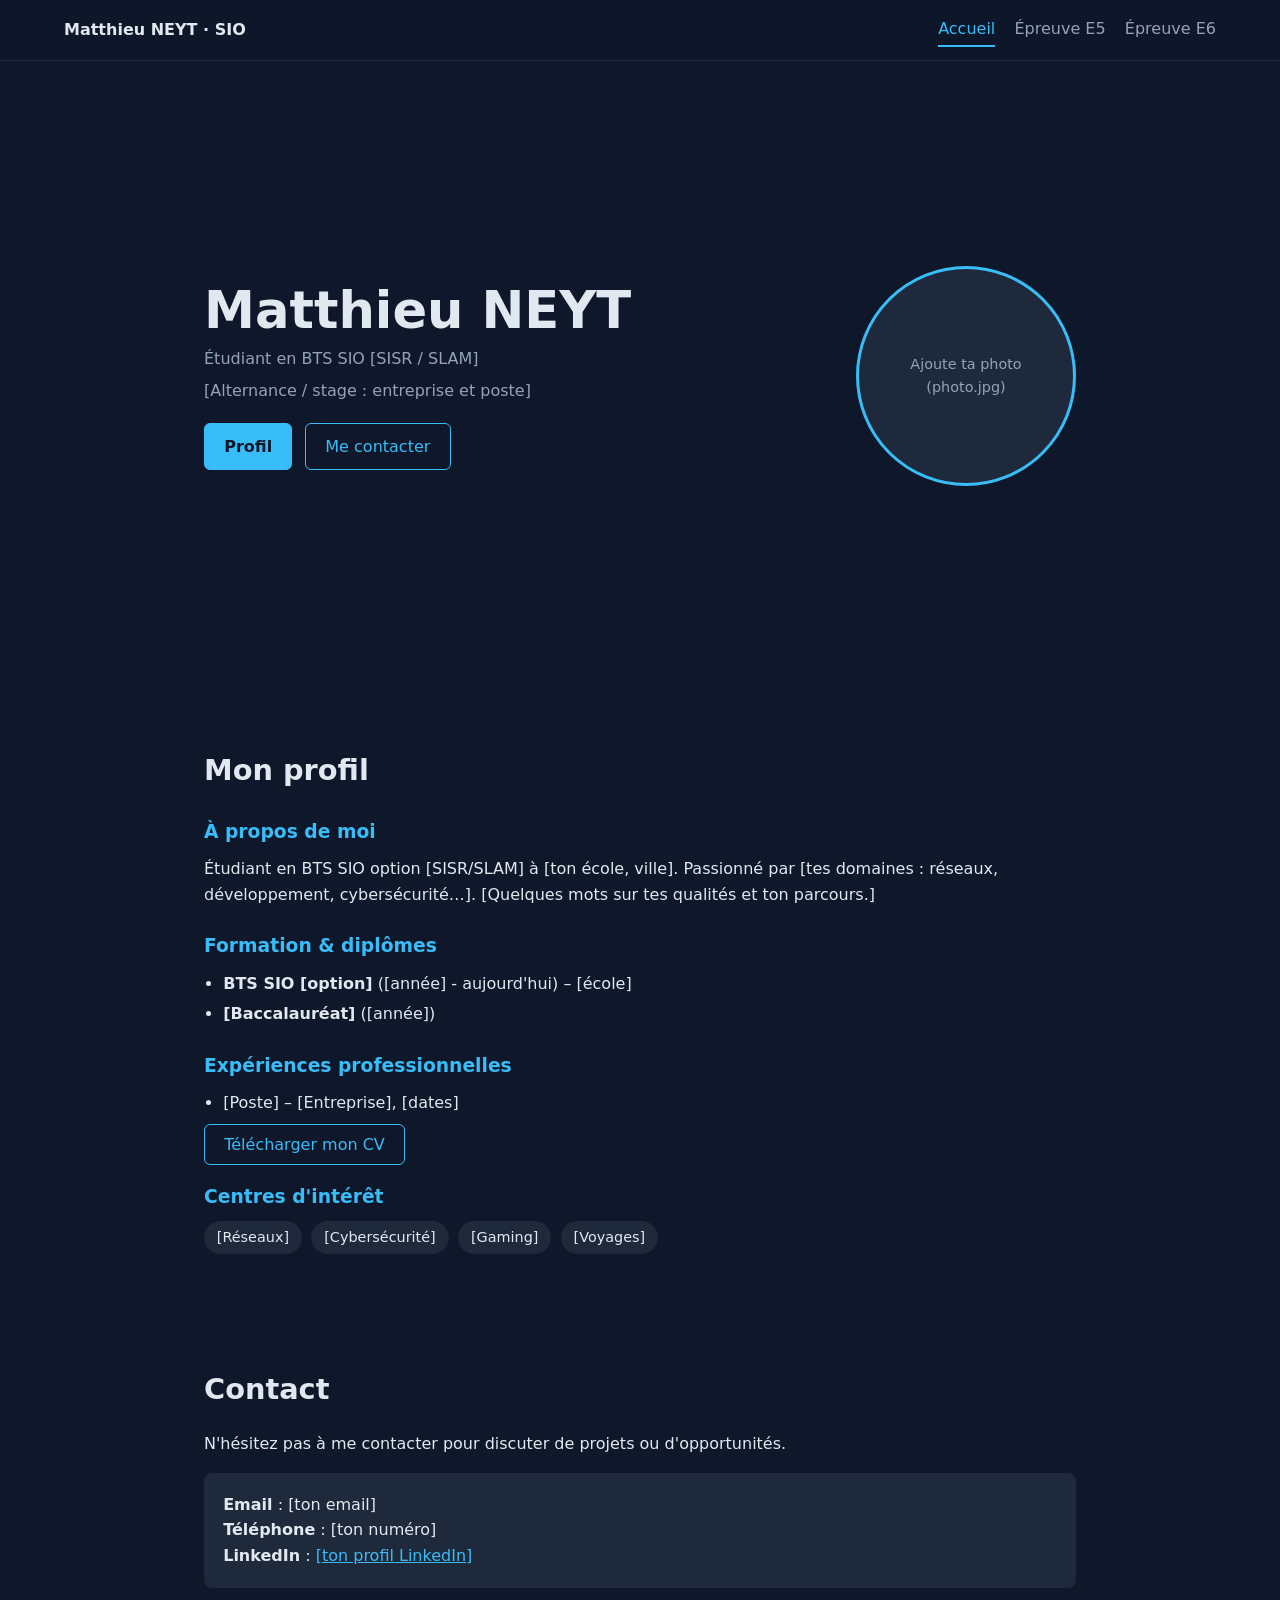
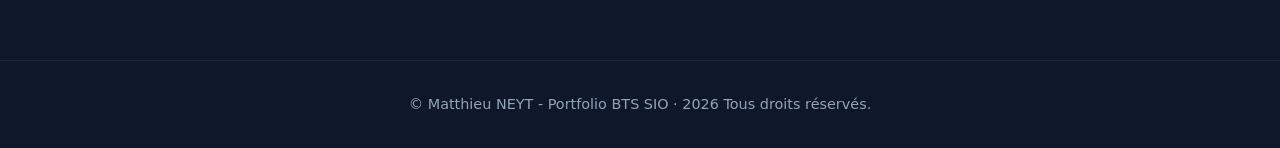
==== index.html @ 3f9ecbca "Add files via upload" ====
<!DOCTYPE html>
<html lang="fr"><head><meta charset="UTF-8"><meta name="viewport" content="width=device-width, initial-scale=1.0">
<title>Portfolio BTS SIO - Matthieu NEYT</title><link rel="stylesheet" href="style.css"></head><body>
<header><a class="logo" href="index.html">Matthieu NEYT · SIO</a>
<nav><a href="index.html" class="active">Accueil</a><a href="e5.html">Épreuve E5</a><a href="e6.html">Épreuve E6</a></nav></header>
<section class="hero" id="accueil"><div>
<h1>Matthieu NEYT</h1><p>Étudiant en BTS SIO [SISR / SLAM]</p><p>[Alternance / stage : entreprise et poste]</p>
<div class="btns"><a class="btn primary" href="#profil">Profil</a><a class="btn" href="#contact">Me contacter</a></div></div>
<div class="photo">Ajoute ta photo<br>(photo.jpg)</div></section>

<section id="profil"><h2>Mon profil</h2>
<h3>À propos de moi</h3>
<p>Étudiant en BTS SIO option [SISR/SLAM] à [ton école, ville]. Passionné par [tes domaines : réseaux, développement, cybersécurité…]. [Quelques mots sur tes qualités et ton parcours.]</p>
<h3>Formation &amp; diplômes</h3>
<ul><li><strong>BTS SIO [option]</strong> ([année] - aujourd'hui) – [école]</li><li><strong>[Baccalauréat]</strong> ([année])</li></ul>
<h3>Expériences professionnelles</h3>
<ul><li>[Poste] – [Entreprise], [dates]</li></ul>
<p style="margin-top:1rem"><a class="btn" href="cv.pdf">Télécharger mon CV</a></p>
<h3>Centres d'intérêt</h3>
<div class="tags"><span>[Réseaux]</span><span>[Cybersécurité]</span><span>[Gaming]</span><span>[Voyages]</span></div></section>

<section id="contact"><h2>Contact</h2>
<p>N'hésitez pas à me contacter pour discuter de projets ou d'opportunités.</p>
<div class="card"><p><strong>Email</strong> : [ton email]</p><p><strong>Téléphone</strong> : [ton numéro]</p><p><strong>LinkedIn</strong> : <a href="#">[ton profil LinkedIn]</a></p></div></section>
<footer>© Matthieu NEYT - Portfolio BTS SIO · 2026 Tous droits réservés.</footer></body></html>
---- style.css ----
:root{--bg:#0f172a;--panel:#1e293b;--text:#e2e8f0;--muted:#94a3b8;--accent:#38bdf8}
*{box-sizing:border-box;margin:0;padding:0}
html{scroll-behavior:smooth}
body{font-family:system-ui,-apple-system,"Segoe UI",Roboto,sans-serif;background:var(--bg);color:var(--text);line-height:1.6}
a{color:var(--accent)}
header{position:sticky;top:0;z-index:10;background:rgba(15,23,42,.95);border-bottom:1px solid var(--panel);display:flex;flex-wrap:wrap;justify-content:space-between;align-items:center;gap:.5rem 1.5rem;padding:.8rem 5%}
.logo{font-weight:700;color:var(--text);text-decoration:none}
nav{display:flex;gap:1.2rem;flex-wrap:wrap}
nav a{color:var(--muted);text-decoration:none;padding:.2rem 0;border-bottom:2px solid transparent}
nav a:hover,nav a.active{color:var(--accent);border-color:var(--accent)}
section{padding:3.5rem 5%;max-width:1000px;margin:auto}
.hero{display:flex;flex-wrap:wrap;align-items:center;justify-content:space-between;gap:2rem;min-height:70vh}
.hero h1{font-size:clamp(2rem,6vw,3.2rem);line-height:1.15}
.hero p{color:var(--muted);margin:.4rem 0}
.btns{display:flex;gap:.8rem;flex-wrap:wrap;margin-top:1.2rem}
.btn{padding:.6rem 1.2rem;border-radius:6px;border:1px solid var(--accent);color:var(--accent);text-decoration:none}
.btn.primary{background:var(--accent);color:var(--bg);font-weight:600}
.photo{width:220px;height:220px;border-radius:50%;object-fit:cover;background:var(--panel);border:3px solid var(--accent);display:flex;align-items:center;justify-content:center;color:var(--muted);text-align:center;font-size:.9rem}
h2{font-size:1.8rem;margin-bottom:1.2rem}
h3{margin:1.5rem 0 .6rem;color:var(--accent)}
ul{padding-left:1.2rem}li{margin:.3rem 0}
.card{background:var(--panel);border-radius:8px;padding:1.2rem;margin:1rem 0}
.tags{display:flex;gap:.6rem;flex-wrap:wrap}
.tags span{background:var(--panel);padding:.3rem .8rem;border-radius:999px;font-size:.9rem}
.todo{color:var(--muted);font-style:italic}
footer{text-align:center;padding:2rem 5%;color:var(--muted);border-top:1px solid var(--panel);font-size:.9rem}
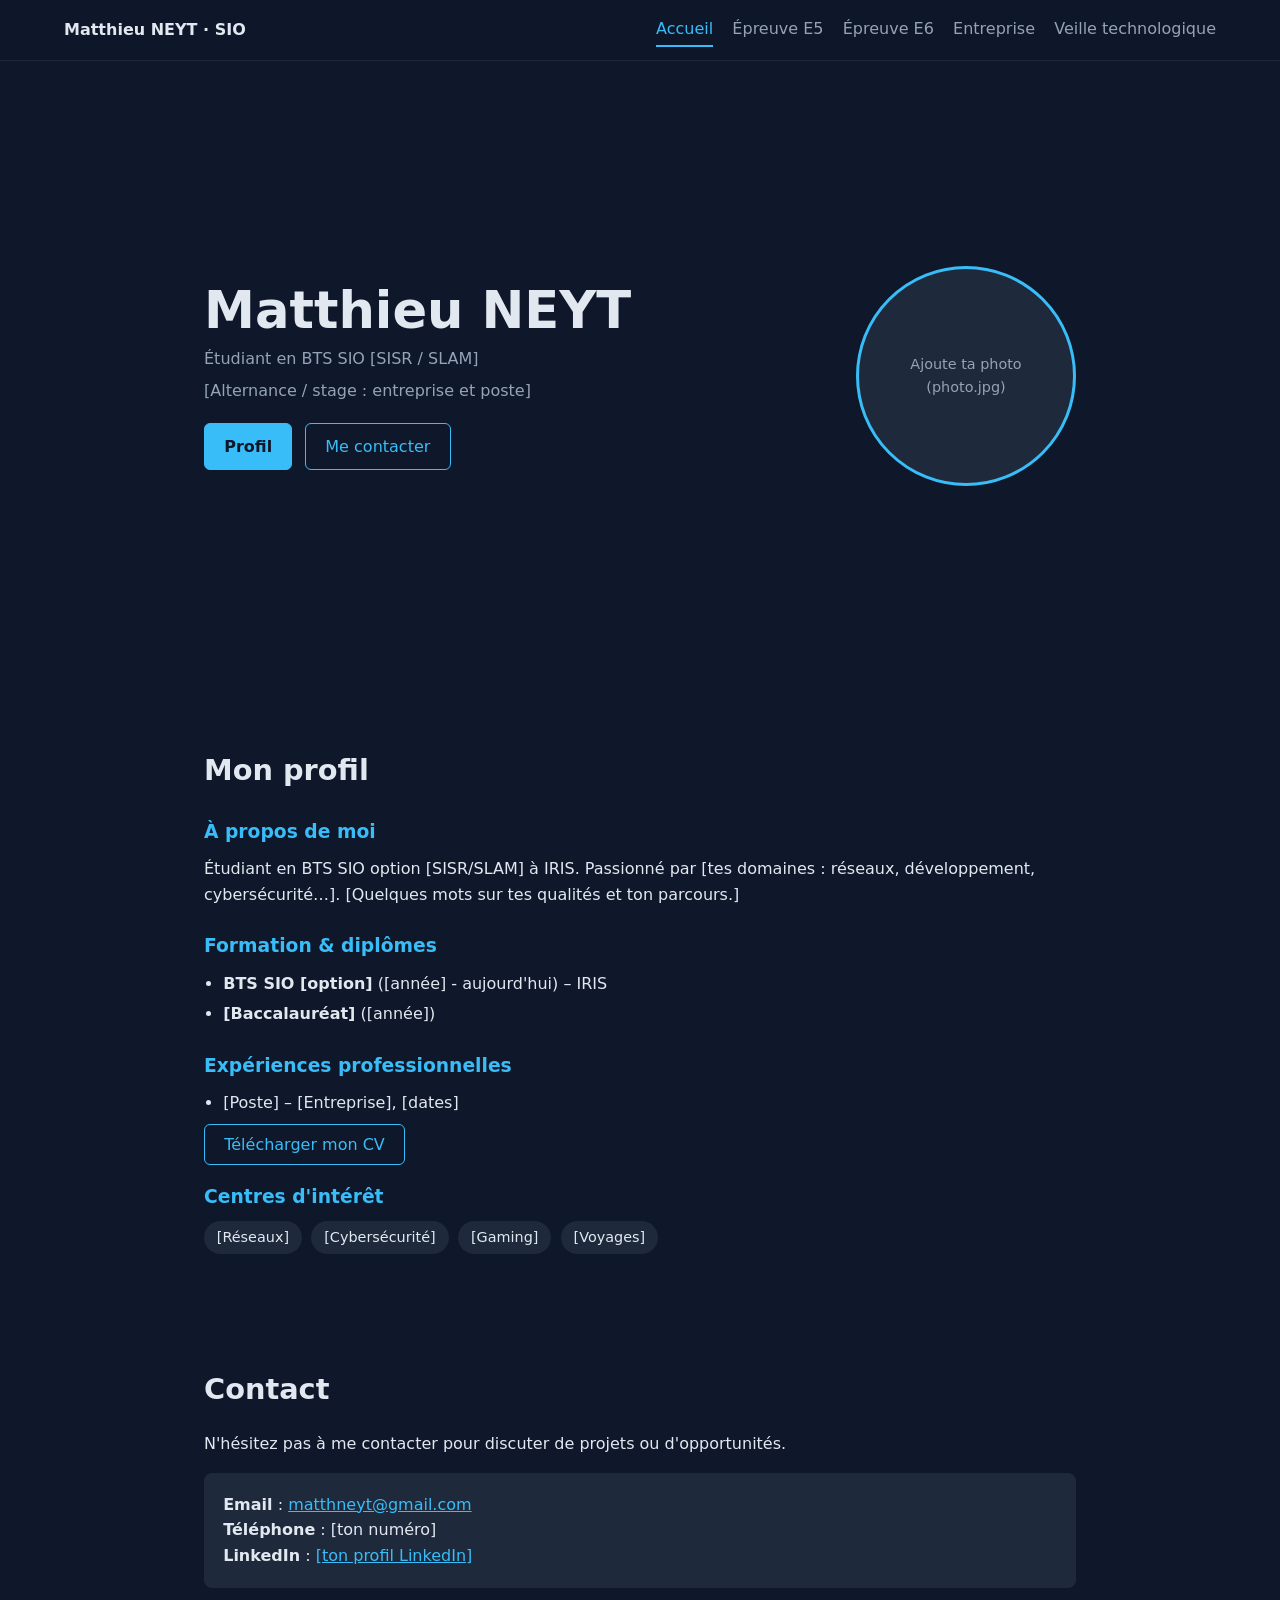
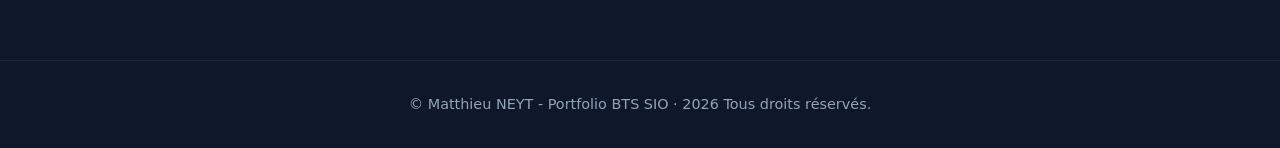
==== commit 8d1db097: "Add files via upload" ====
--- a/index.html
+++ b/index.html
@@ -2,7 +2,7 @@
 <html lang="fr"><head><meta charset="UTF-8"><meta name="viewport" content="width=device-width, initial-scale=1.0">
 <title>Portfolio BTS SIO - Matthieu NEYT</title><link rel="stylesheet" href="style.css"></head><body>
 <header><a class="logo" href="index.html">Matthieu NEYT · SIO</a>
-<nav><a href="index.html" class="active">Accueil</a><a href="e5.html">Épreuve E5</a><a href="e6.html">Épreuve E6</a></nav></header>
+<nav><a href="index.html" class="active">Accueil</a><a href="e5.html">Épreuve E5</a><a href="e6.html">Épreuve E6</a><a href="entreprise.html">Entreprise</a><a href="veille.html">Veille technologique</a></nav></header>
 <section class="hero" id="accueil"><div>
 <h1>Matthieu NEYT</h1><p>Étudiant en BTS SIO [SISR / SLAM]</p><p>[Alternance / stage : entreprise et poste]</p>
 <div class="btns"><a class="btn primary" href="#profil">Profil</a><a class="btn" href="#contact">Me contacter</a></div></div>
@@ -10,9 +10,9 @@
 
 <section id="profil"><h2>Mon profil</h2>
 <h3>À propos de moi</h3>
-<p>Étudiant en BTS SIO option [SISR/SLAM] à [ton école, ville]. Passionné par [tes domaines : réseaux, développement, cybersécurité…]. [Quelques mots sur tes qualités et ton parcours.]</p>
+<p>Étudiant en BTS SIO option [SISR/SLAM] à IRIS. Passionné par [tes domaines : réseaux, développement, cybersécurité…]. [Quelques mots sur tes qualités et ton parcours.]</p>
 <h3>Formation &amp; diplômes</h3>
-<ul><li><strong>BTS SIO [option]</strong> ([année] - aujourd'hui) – [école]</li><li><strong>[Baccalauréat]</strong> ([année])</li></ul>
+<ul><li><strong>BTS SIO [option]</strong> ([année] - aujourd'hui) – IRIS</li><li><strong>[Baccalauréat]</strong> ([année])</li></ul>
 <h3>Expériences professionnelles</h3>
 <ul><li>[Poste] – [Entreprise], [dates]</li></ul>
 <p style="margin-top:1rem"><a class="btn" href="cv.pdf">Télécharger mon CV</a></p>
@@ -21,5 +21,5 @@
 
 <section id="contact"><h2>Contact</h2>
 <p>N'hésitez pas à me contacter pour discuter de projets ou d'opportunités.</p>
-<div class="card"><p><strong>Email</strong> : [ton email]</p><p><strong>Téléphone</strong> : [ton numéro]</p><p><strong>LinkedIn</strong> : <a href="#">[ton profil LinkedIn]</a></p></div></section>
+<div class="card"><p><strong>Email</strong> : <a href="mailto:matthneyt@gmail.com">matthneyt@gmail.com</a></p><p><strong>Téléphone</strong> : [ton numéro]</p><p><strong>LinkedIn</strong> : <a href="#">[ton profil LinkedIn]</a></p></div></section>
 <footer>© Matthieu NEYT - Portfolio BTS SIO · 2026 Tous droits réservés.</footer></body></html>
